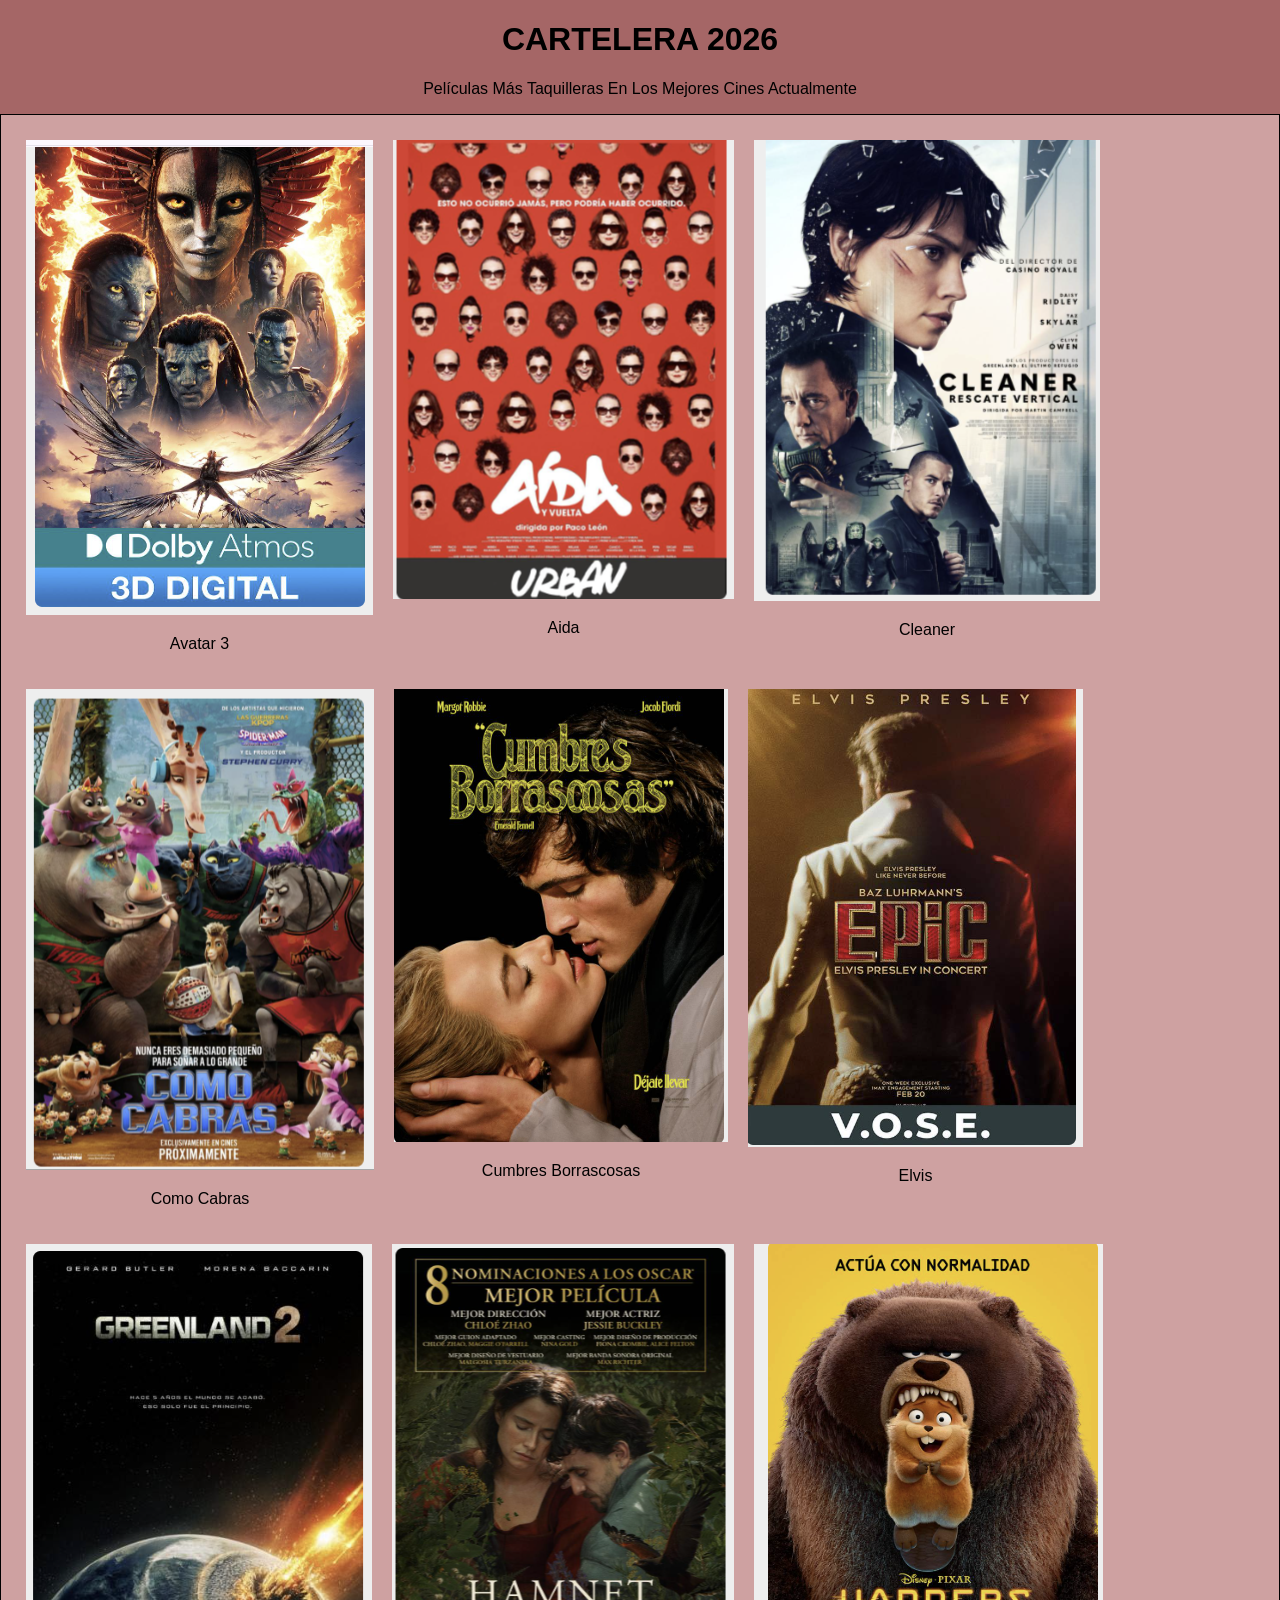
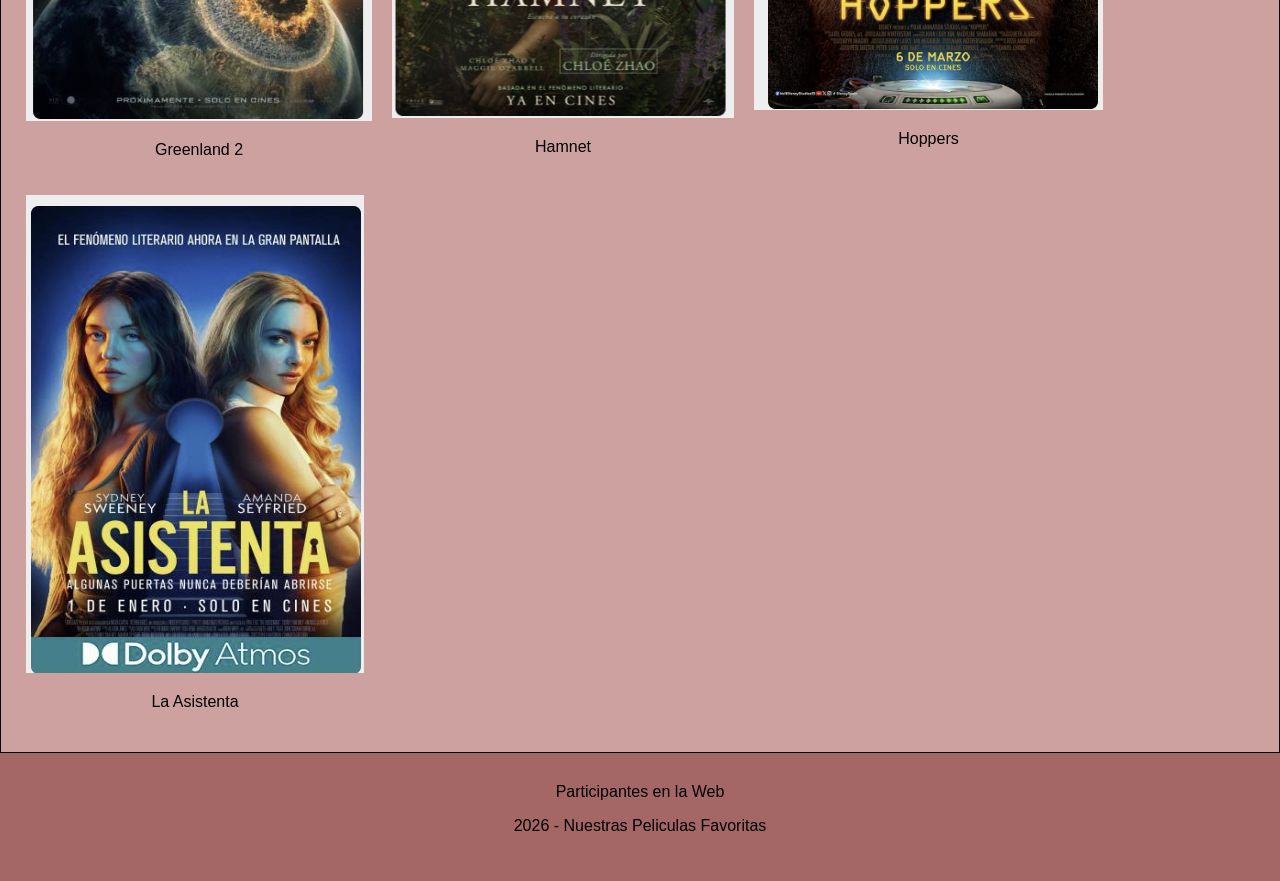
==== subpagina_Cartelera.html @ 83c78c41 "Update and rename Cartelera.html to subpagina_Cartelera.html" ====
<!DOCTYPE html>
<html lang="es">
<head>
    <meta charset="UTF-8">
    <meta name="viewport" content="width=device-width, initial-scale=1.0">
    <title>Cartelera</title>
    <link rel="stylesheet" href="Cartelera.css">
</head>
<body>
    <h1>CARTELERA 2026</h1>
    <p>Películas más taquilleras en los mejores cines actualmente</p>
    <section class="cartelera">
        <div class="peliculas">
            <div class="pelicula_1">
                <img src="Avatar_3.png" alt="Avatar_3">
                <p>Avatar 3</p>
            </div>
            <div class="pelicula_2">
                <img src="Aida.png" alt="Aida">
                <p>Aida</p>
            </div>
            <div class="pelicula_3">
                <img src="Cleaner.png" alt="Cleaner">
                <p>Cleaner</p>
            </div>
            <div class="pelicula_4">
                <img src="Como_Cabras.png" alt="Como_Cabras">
                <p>Como Cabras</p>
            </div>
            <div class="pelicula_5">
                <img src="Cumbres_Borrascosas.png" alt="Cumbres_Borrascosas">
                <p>Cumbres Borrascosas</p>
            </div>
            <div class="pelicula_6">
                <img src="Elvis.png" alt="Elvis">
                <p>Elvis</p>
            </div>
            <div class="pelicula_7">
                <img src="Greenlan_2.png" alt="Greenland_2">
                <p>Greenland 2</p>
            </div>
            <div class="pelicula_8">
                <img src="Hamnet.png" alt="Hamnet">
                <p>Hamnet</p>
            </div>
            <div class="pelicula_9">
                <img src="Hoppers.png" alt="Hoppers">
                <p>Hoppers</p>
            </div>
            <div class="pelicula_10">
                <img src="La_Asistenta.png" alt="La_Asistenta">
                <p>La Asistenta</p>
            </div>
        </div>
    </section>
    <footer class="footer">
            <div class="footer-columns">
                <div>Participantes en la Web</div>
            </div>
            <p>2026 - Nuestras Peliculas Favoritas</p>
    </footer>
</body>
</html>
---- Cartelera.css ----
body{
    margin: 0;
    font-family: Arial, Helvetica, sans-serif;
    background-color: #a56666
}
section{
    background-color: #cea1a1;
    padding: 25px;
    border: 1px solid #000000;
}
h1{
    text-align: center;
    text-transform: capitalize;
}
p{
    text-align: center;
    text-transform: capitalize;
    text-overflow: ellipsis;
    text-size-adjust: unset;
}

.peliculas {
    display: flex;
    flex-wrap: wrap;
    gap: 20px; /* separación entre recuadros */
}

.pelicula {
    width: 180px;
    padding: 10px;
    border: 2px solid #ccc;
    border-radius: 10px;
    text-align: center;
    background-color: #f9f9f9;
}

.pelicula img {
    width: 100%;
    border-radius: 5px;
}


.footer {
    background-color: #a56666;
    color:#000000;
    text-align: center;
    padding: 30px;
}
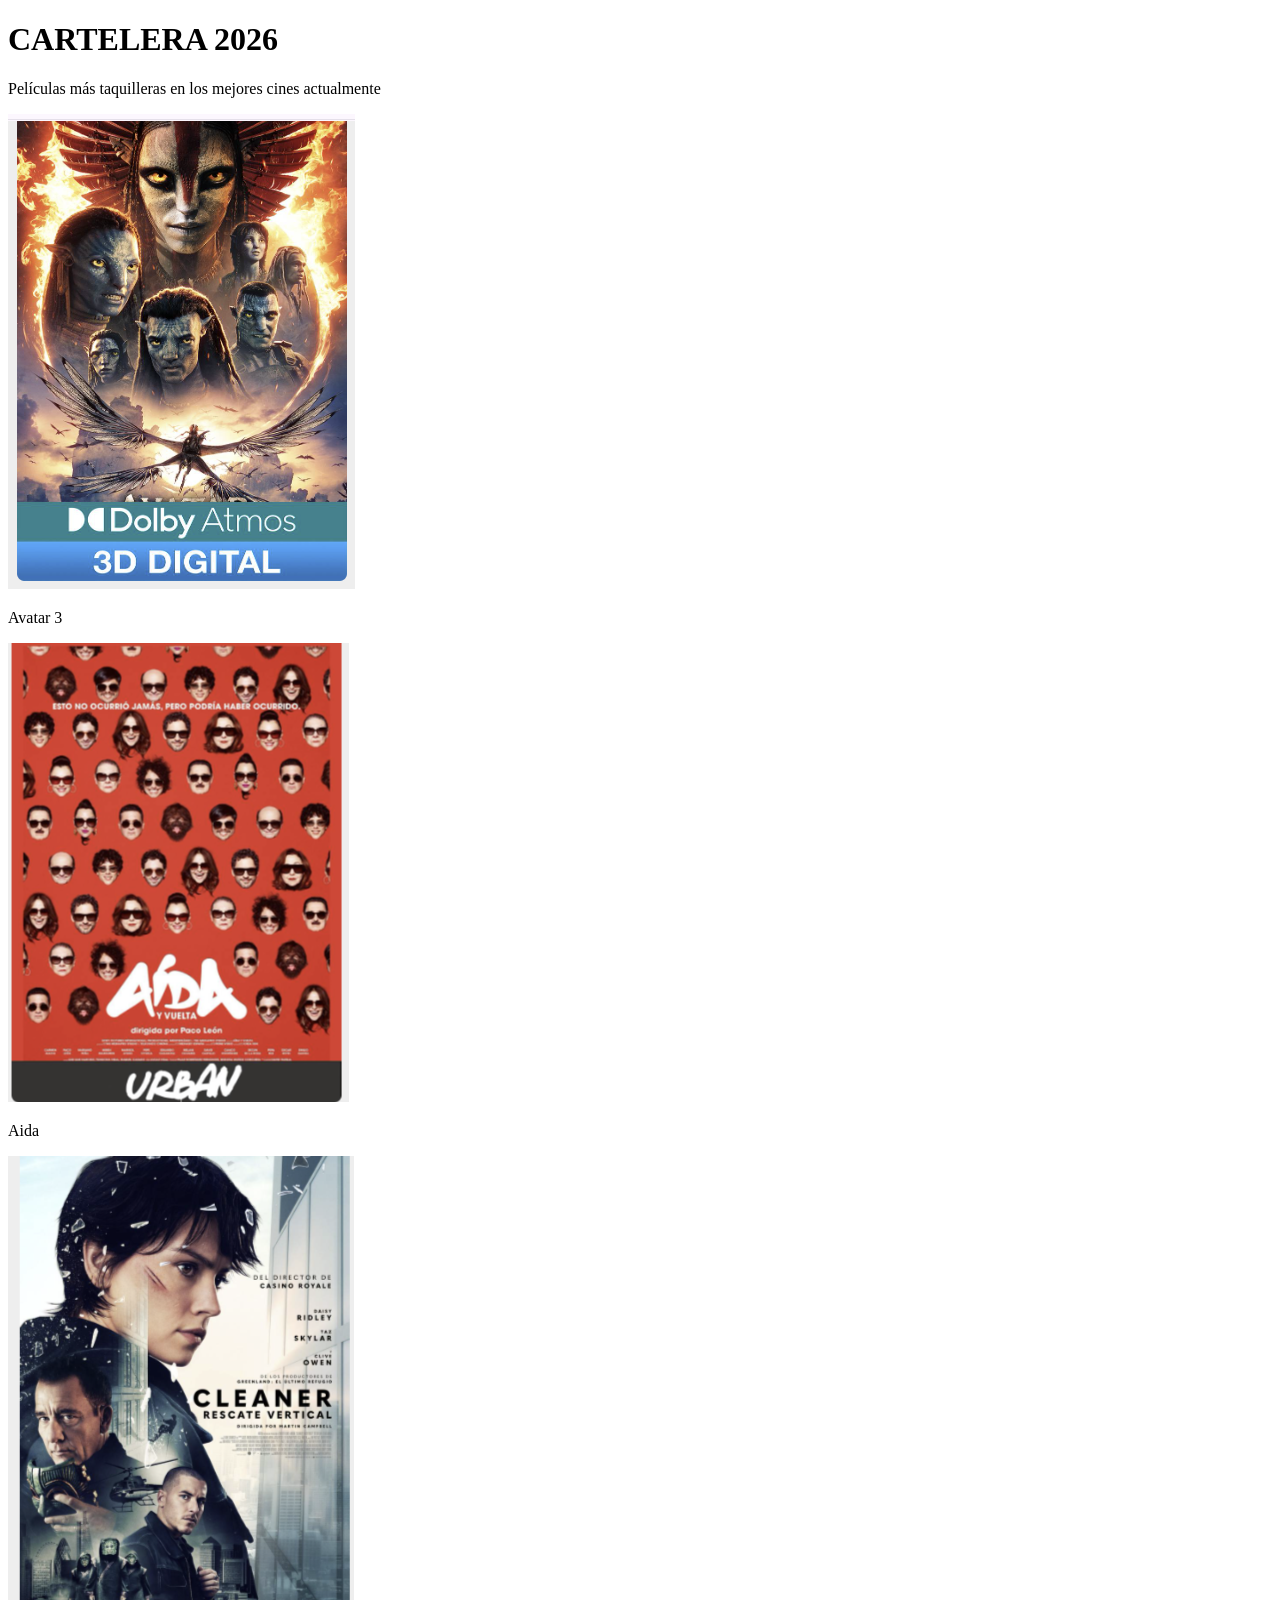
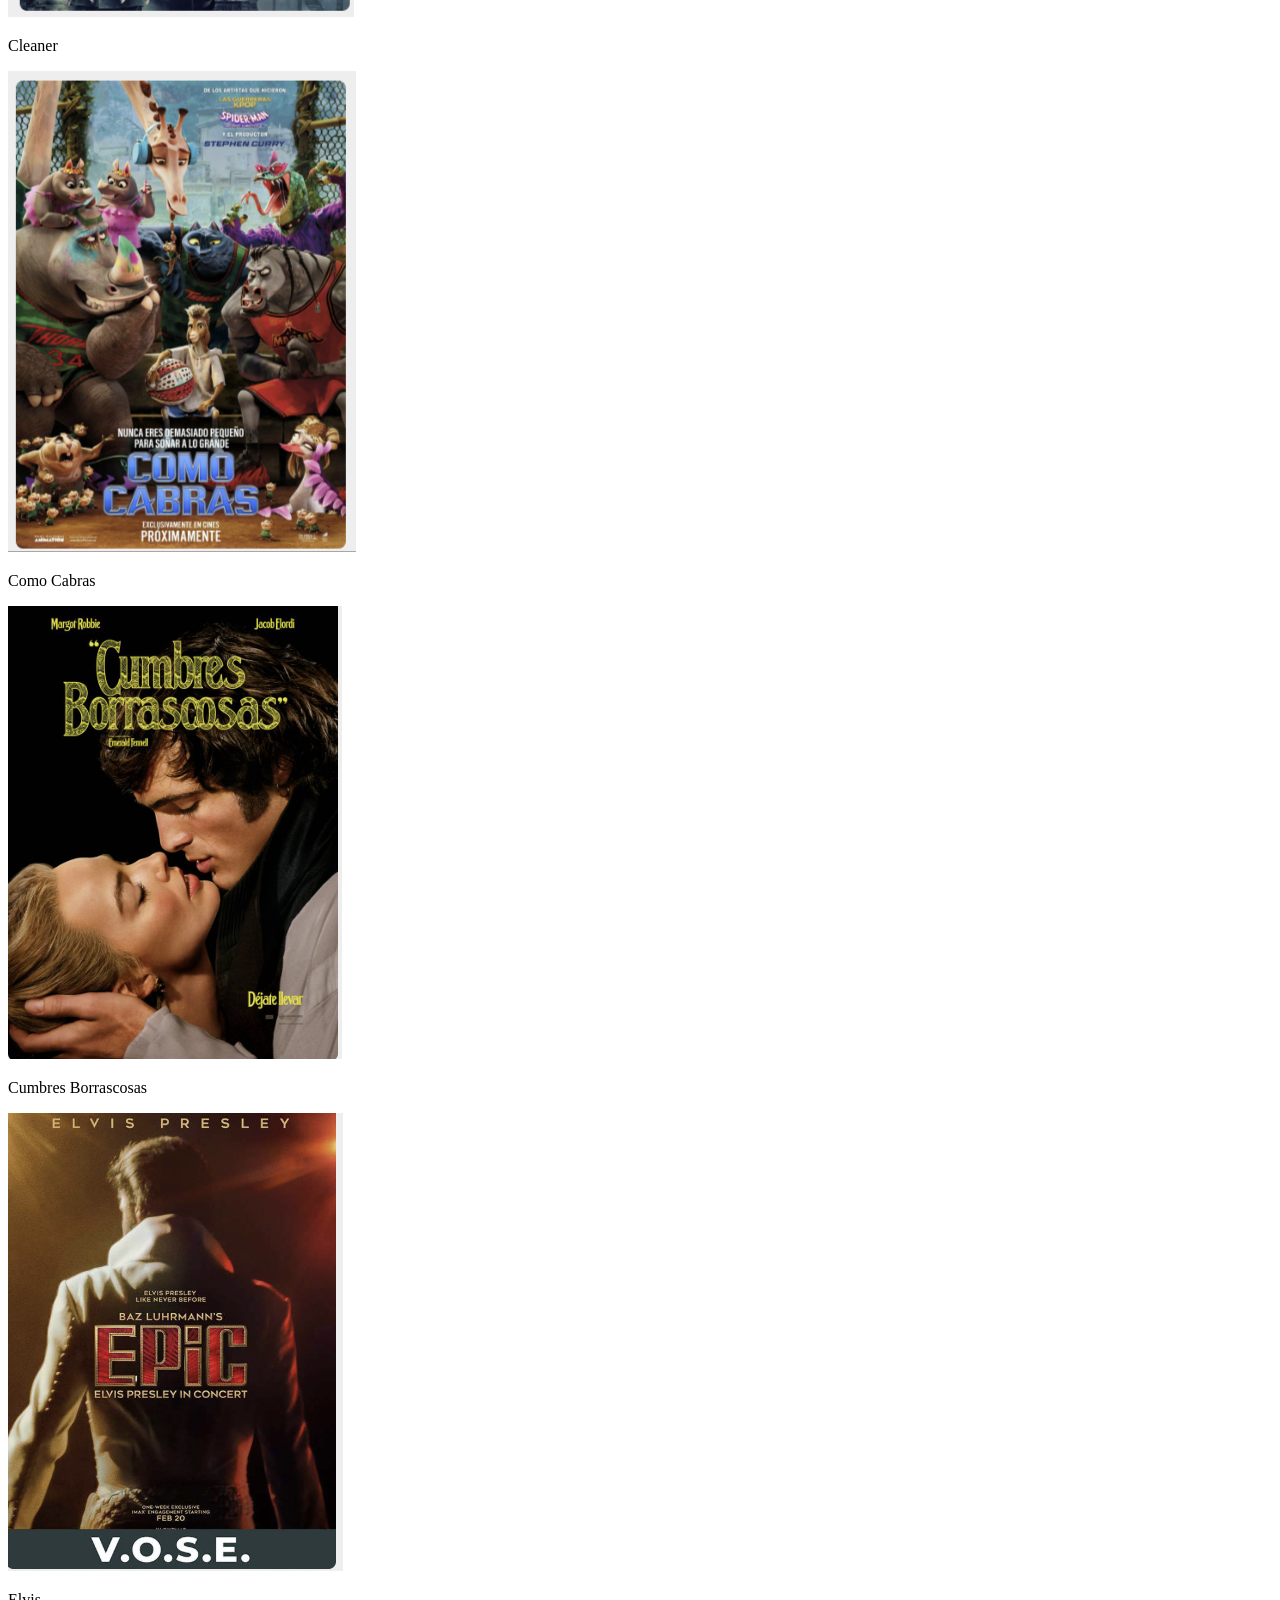
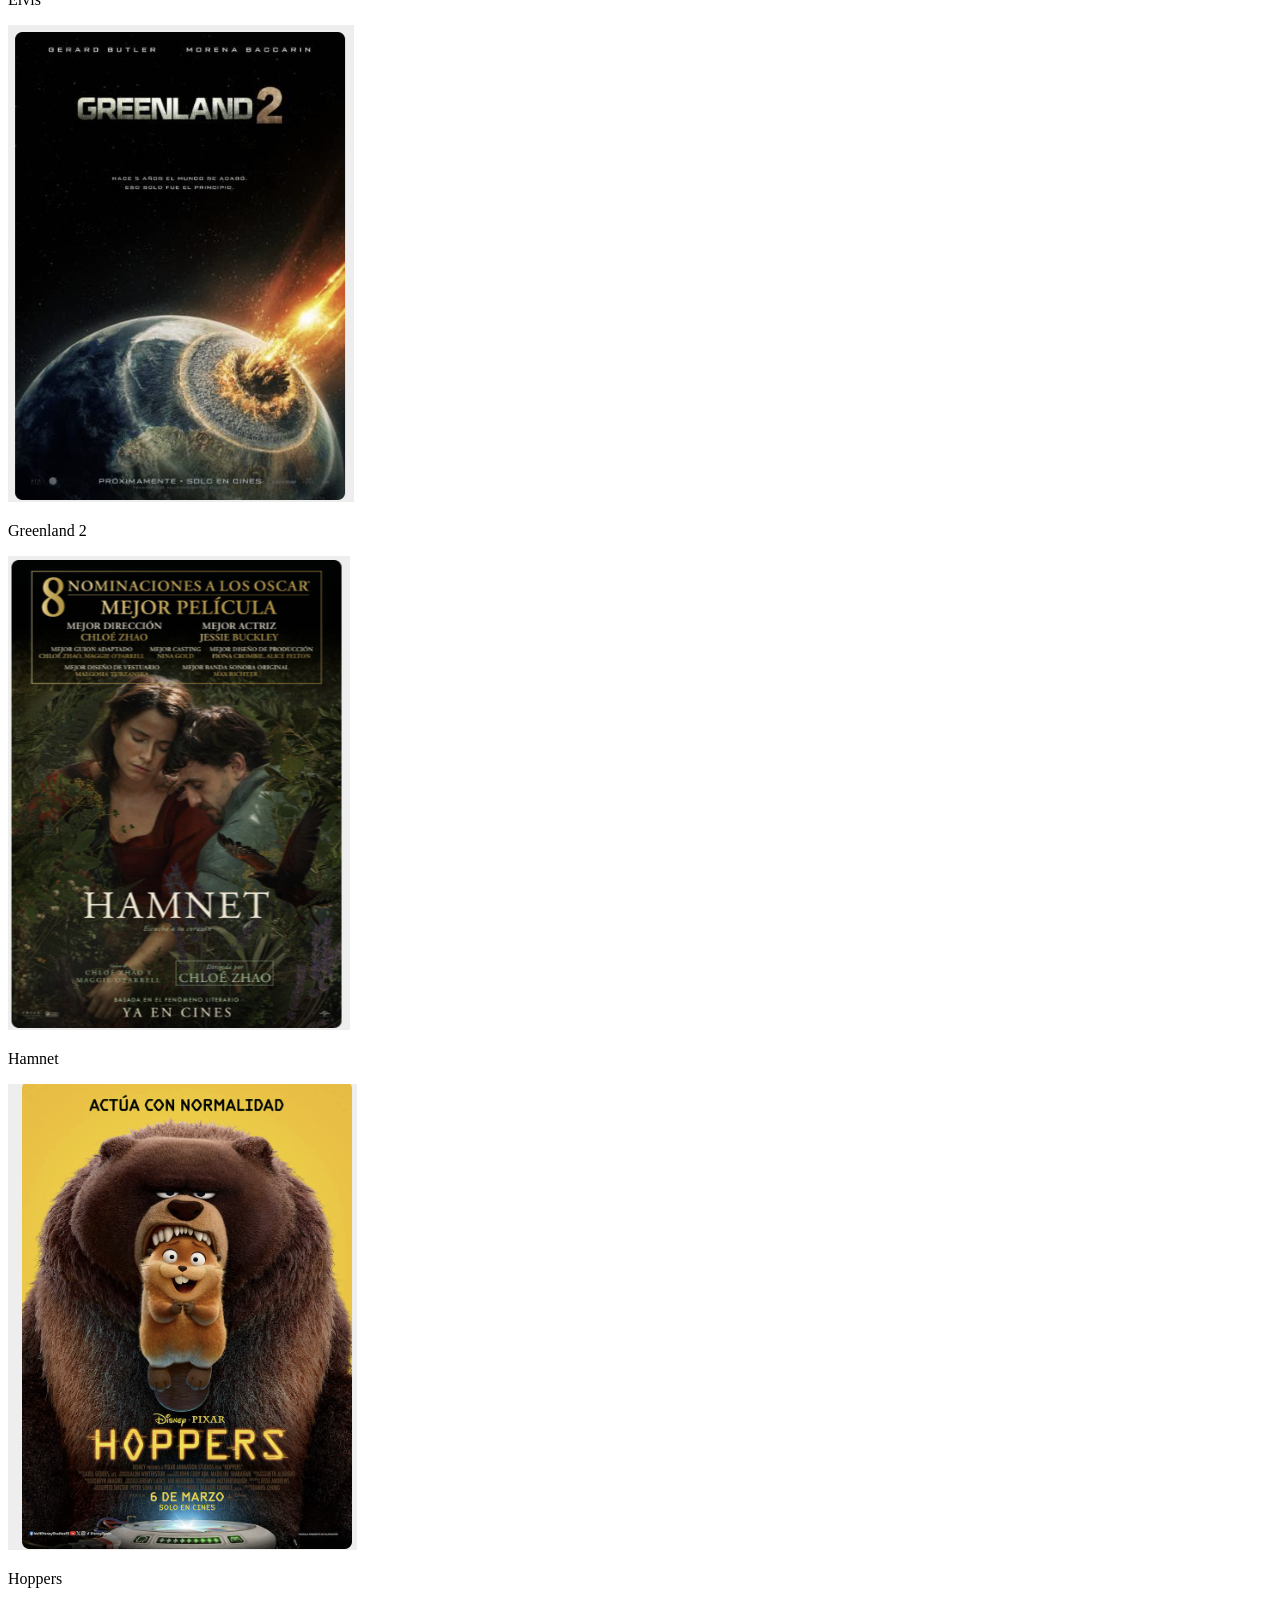
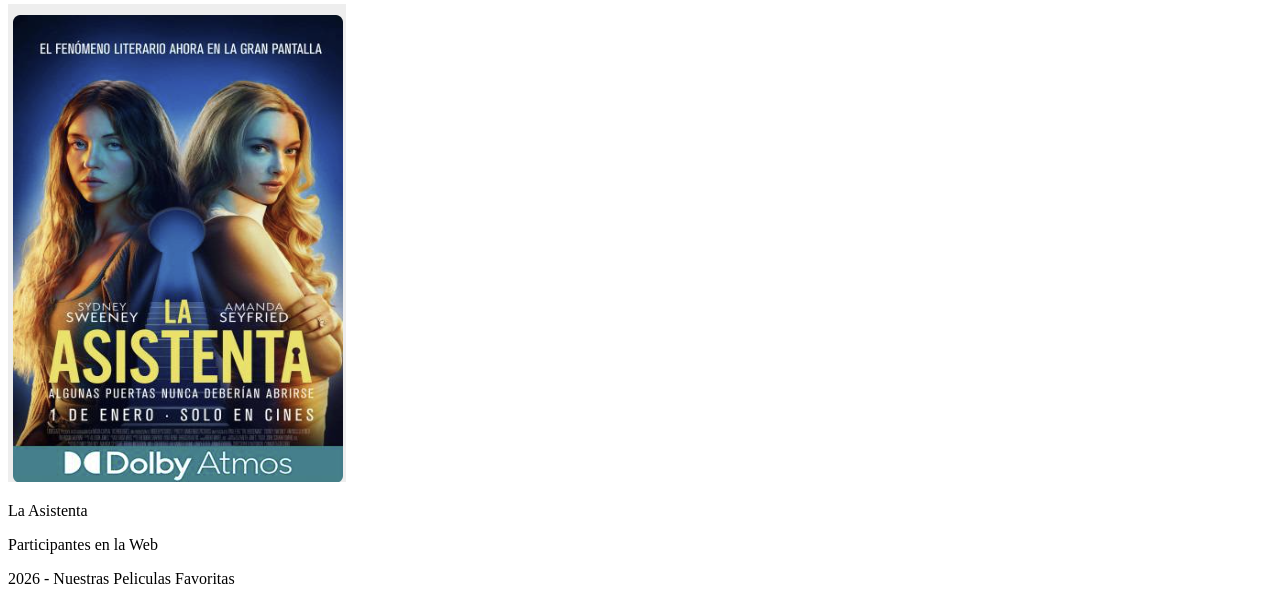
==== commit 75b0c419: "Refactor HTML structure and update CSS link" ====
--- a/subpagina_Cartelera.html
+++ b/subpagina_Cartelera.html
@@ -4,60 +4,62 @@
     <meta charset="UTF-8">
     <meta name="viewport" content="width=device-width, initial-scale=1.0">
     <title>Cartelera</title>
-    <link rel="stylesheet" href="Cartelera.css">
+    <link rel="stylesheet" href="style.css">
 </head>
 <body>
+    <header class="header">
     <h1>CARTELERA 2026</h1>
     <p>Películas más taquilleras en los mejores cines actualmente</p>
-    <section class="cartelera">
+    </header>
+    <section id="cartelera" class="section">
         <div class="peliculas">
-            <div class="pelicula_1">
-                <img src="Avatar_3.png" alt="Avatar_3">
-                <p>Avatar 3</p>
-            </div>
-            <div class="pelicula_2">
-                <img src="Aida.png" alt="Aida">
-                <p>Aida</p>
-            </div>
-            <div class="pelicula_3">
-                <img src="Cleaner.png" alt="Cleaner">
-                <p>Cleaner</p>
-            </div>
-            <div class="pelicula_4">
-                <img src="Como_Cabras.png" alt="Como_Cabras">
-                <p>Como Cabras</p>
-            </div>
-            <div class="pelicula_5">
-                <img src="Cumbres_Borrascosas.png" alt="Cumbres_Borrascosas">
-                <p>Cumbres Borrascosas</p>
-            </div>
-            <div class="pelicula_6">
-                <img src="Elvis.png" alt="Elvis">
-                <p>Elvis</p>
-            </div>
-            <div class="pelicula_7">
-                <img src="Greenlan_2.png" alt="Greenland_2">
-                <p>Greenland 2</p>
-            </div>
-            <div class="pelicula_8">
-                <img src="Hamnet.png" alt="Hamnet">
-                <p>Hamnet</p>
-            </div>
-            <div class="pelicula_9">
-                <img src="Hoppers.png" alt="Hoppers">
-                <p>Hoppers</p>
-            </div>
-            <div class="pelicula_10">
-                <img src="La_Asistenta.png" alt="La_Asistenta">
-                <p>La Asistenta</p>
-            </div>
+        <article class="pelicula_1">
+            <img src="Avatar_3.png" alt="Avatar_3">
+            <p>Avatar 3</p>
+        </article>
+        <article class="pelicula_2">
+            <img src="Aida.png" alt="Aida">
+            <p>Aida</p>
+        </article>
+        <article class="pelicula_3">
+            <img src="Cleaner.png" alt="Cleaner">
+            <p>Cleaner</p>
+        </article>
+        <article class="pelicula_4">
+            <img src="Como_Cabras.png" alt="Como_Cabras">
+            <p>Como Cabras</p>
+        </article>
+        <article class="pelicula_5">
+            <img src="Cumbres_Borrascosas.png" alt="Cumbres_Borrascosas">
+            <p>Cumbres Borrascosas</p>
+        </article>
+        <article class="pelicula_6">
+            <img src="Elvis.png" alt="Elvis">
+            <p>Elvis</p>
+        </article>
+        <article class="pelicula_7">
+            <img src="Greenlan_2.png" alt="Greenland_2">
+            <p>Greenland 2</p>
+        </article>
+        <article class="pelicula_8">
+            <img src="Hamnet.png" alt="Hamnet">
+            <p>Hamnet</p>
+        </article>
+        <article class="pelicula_9">
+            <img src="Hoppers.png" alt="Hoppers">
+            <p>Hoppers</p>
+        </article>
+        <article class="pelicula_10">
+            <img src="La_Asistenta.png" alt="La_Asistenta">
+            <p>La Asistenta</p>
+        </article>
         </div>
     </section>
     <footer class="footer">
-            <div class="footer-columns">
-                <div>Participantes en la Web</div>
-            </div>
-            <p>2026 - Nuestras Peliculas Favoritas</p>
+        <div class="footer-columns">
+            <div>Participantes en la Web</div>
+        </div>
+        <p>2026 - Nuestras Peliculas Favoritas</p>
     </footer>
 </body>
 </html>
